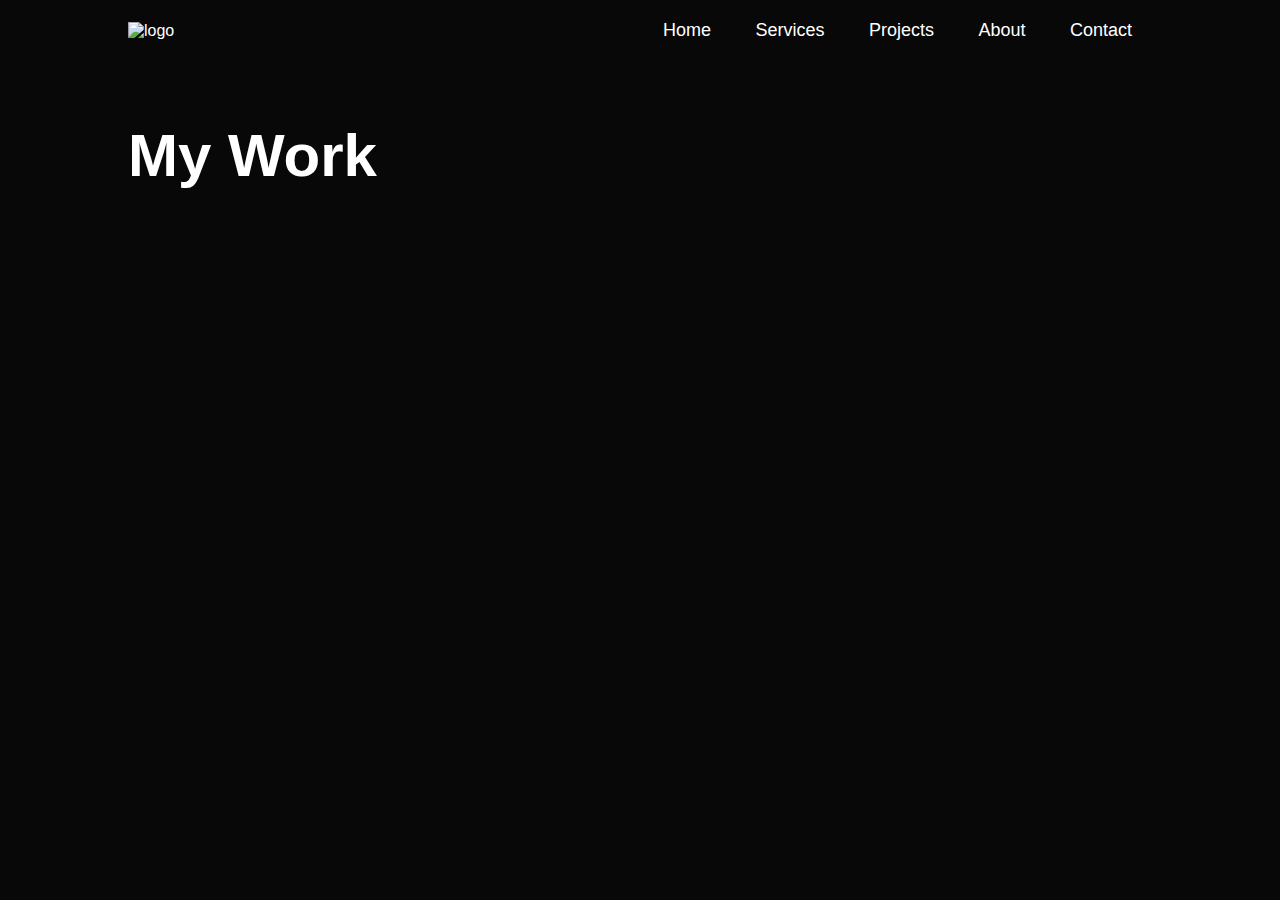
==== projectlist.html @ 203f2e5c "Add files via upload" ====
<!DOCTYPE html>
<html lang="en">
    <head>
        <meta charset="UTF-8">
        <meta http-equiv="X-UA-Compatible" content="IE=edge">
        <meta name="viewport" content="width=device-width, initial-scale=1.0">
        <title>Portfolio</title>
        <link rel="stylesheet" href="style.css">
        <script src="https://kit.fontawesome.com/c55888cb5a.js" crossorigin="anonymous"></script>

    </head>
    <body>
        <div id="header">
            <div class="container">
                <nav>
                    <img src="logo" alt="logo">
                    <ul>
                        <li><a href="#">Home</a></li>
                        <li><a href="#">Services</a></li>
                        <li><a href="#">Projects</a></li>
                        <li><a href="#">About</a></li>
                        <li><a href="#">Contact</a></li>
                    </ul>
                </nav>
            </div>
        </div>
        <div id="portfolio">
            <div class="container">
                <h1 class="sub-title">My Work</h1>
                <div class="work-list">
                    <div class="work">
                        <img src="image1.jpg" alt="">
                        <div class="layer">
                            <h3>Social Media App</h3>
                            <p>Description</p>
                            <a href="#"><i class="fa-solid fa-link"></i></a>
                        </div>
                    </div>
                    <div class="work">
                        <img src="image1.jpg" alt="">
                        <div class="layer">
                            <h3>Social Media App</h3>
                            <p>Description</p>
                            <a href="#"><i class="fa-solid fa-link"></i></a>
                        </div>
                    </div>
                    <div class="work">
                        <img src="image1.jpg" alt="">
                        <div class="layer">
                            <h3>Social Media App</h3>
                            <p>Description</p>
                            <a href="#"><i class="fa-solid fa-link"></i></a>
                        </div>
                    </div>
                </div>
            </div>
        </div>
---- style.css ----
*{
    margin: 0;
    padding: 0;
    font-family: 'Poppins', sans-serif;
    box-sizing: border-box;
}
html{
    scroll-behavior: smooth;
}
body{
    background: #080808;
    color: #fff;
}

#header{
    width: 100%;
    height: 100%;
    /*lägg till background-image om det behvös*/
    background-size: cover;
    background-position: center;
}
.container{
    padding: 10px 10%;

}
nav{
    display: flex;
    align-items: center;
    justify-content: space-between;
    flex-wrap: wrap;
}
.logo{
    width: 140px;
}

nav ul li{
    display: inline-block;
    list-style: none;
    margin: 10px 20px; 
}

nav ul li a{
    color: #fff;
    text-decoration: none;
    font-size: 18px;
    position: relative;
}

nav ul li a::after{
    content: '';
    width: 0;
    height: 3px;
    background: #ff004f;
    position: absolute;
    left: 0;
    bottom: -6px;
    transition: 0.5s;
}
nav ul li a:hover::after{
    width: 60px;
}
.header-text{
    margin-top: 20%;
    font-size: 30px;
}
.header-text h1{
    font-size: 60px;
    margin-top: 20px;
}
.header-text h1 span{
    color: #ff004f;
}


/*About*/

#about{
    padding: 80px 0;
    color: #ababab;
}
.row{
    display: flex;
    justify-content: space-between;
    flex-wrap: wrap;
}
.about-col-1{
    flex-basis: 35%;
}
.about-col-1 img{
    width: 100%;
    border-radius: 15px;
}
.about-col-2{
    flex-basis: 60px;
}
.sub-title{
    font-size: 60px;
    font-weight: 600;
    color: #fff;
}
.tab-titles{
    display: flex;
    margin: 20px 0 40px;

}
.tab-links{
    margin-right: 50px;
    font-size: 18px;
    font-weight: 500;
    cursor: pointer;
    position: relative;
}
.tab-links::after{
    content: '';
    width: 0;
    height: 3px;
    background-color: #ff004f;
    position: absolute;
    left: 0;
    bottom: -8px;
    transition: 0.5s;
}
.tab-links.active-link::after{
    width: 50px;
}
.tab-contents ul li{
    list-style: none;
    margin: 10px 0;

}
.tab-contents ul li span{
    color: #ff004f;
    font-size: 14px;
}
.tab-contents{
    display: none;
}
.tab-contents.active-tab{
    display: block;
}

/*---------------------Services---------*/

#services{
    padding: 30px 0;
}
.services-list{
    display: grid;
    grid-template-columns: repeat(auto-fit, minmax(250px, 1fr));
    grid-gap: 40px;
    margin-top: 50px;
}
.services-list div{
    background: #262626;
    padding: 40px;
    font-size: 13px;
    font-weight: 300;
    border-radius: 10px;
    transition: background 0.5s, transform 0.5s;
}
.services-list div i{
    font-size: 40px;
    margin-bottom: 30px;
}

.services-list div h2{
    font-size: 30px;
    font-weight: 500;
    margin-bottom: 15px;
}
.services-list div a{
    text-decoration: none;
    color: #fff;
    font-size: 12px;
    margin-top: 20px;
    display: inline-block;
}

.services-list div:hover{
    background: #ff004f;
    transform: translateY(-10px);
}
/*portfolio*/

#portfolio{
    padding: 50px 0;
}
.work-list{
    display: grid;
    grid-template-columns: repeat(auto-fit, minmax(250px, 1fr));
    grid-gap: 40px;
    margin-top: 50px;
}
.work{
    border-radius: 10px;
    position: relative;
    overflow: hidden;
}
.work img{
    width: 100%;
    border-radius: 10px;
    display: block;
    transition: transform 0.5s;
}
.layer{
    width: 100%;
    height: 0;
    background: linear-gradient(rgba(0,0,0,0.6), #ff004f);
    border-radius: 10px;
    position: absolute;
    left: 0;
    bottom: 0;
    overflow: hidden;
    display: flex;
    align-items: center;
    justify-content: center;
    flex-direction: column;
    padding: 0 40px;
    text-align: center;
    font-size: 14px;

}
.layer h3 {
    font-weight: 500;
    margin-bottom: 20px;
}

.layer a{
    margin-top: 20px;
    color: #ff004f;
    text-decoration: none;
    font-size: 18px;
    line-height: 60px;
    background: #fff;
    width: 60px;
    height: 60px;
    border-radius: 50%;
    text-align: center;
}
.work:hover img{
    transform: scale(1.1);
}
.work:hover .layer{
    height: 100%;
}
.btn{
    display: block;
    margin: 50px auto;
    width: fit-content;
    border: 1px solid #ff004f;
    padding: 14px 50px;
    border-radius: 6px;
    text-decoration: none;
    color: #fff;
    transition: background 0.5s;
}
.btn:hover{
    background: #ff004f;
}
/*contact*/

.contact-left{
    flex-basis: 35%;
}
.contact-right{
    flex-basis: 60%;
}
.contact-left p{
    margin-top: 30px;
}
.contact-left p i{
    color: #ff004f;
    margin-right: 15px;
    font-size: 25px;
}
.social-icons{
    margin-top: 30px;

}
.social-icons a{
    text-decoration: none;
    font-size: 30px;
    margin-right: 15px;
    color: #ababab;
    display: inline-block; 
    transition: transform 0.5s;   
}

.social-icons a:hover{
    color: #ff004f;
    transform: translateY(-5px);
}
.btn.btn2{
    display: inline-block;
    background: #ff004f;
}
.contact-right form{
    width: 100%;
}
form input, form textarea{
    width: 100%;
    border: 0;
    outline: none;
    background: #262626;
    padding: 15px;
    margin: 15px 0;
    color: #fff;
    font-size: 18px;
    border-radius: 6px;
}
form .btn2{
    padding: 14px 60px;
    font-size: 18px;
    margin-top: 20px;
    cursor: pointer;
}
.copyright{
    width: 100%;
    text-align: center;
    padding: 25px 0;
    background:#262626;
    font-weight: 300;
    margin-top: 20px;
}

nav .fa-solid{
    display: none;
}
/*css for small screens*/


@media only screen and (max-with: 600px) {
    .header-text{
        margin-top: 100%;
        font-size: 16px;
    }
    .header-text h1{
        font-size: 30px;
    }
    nav .fa-solid{
        display: block;
        font-size: 25px;
    }
    nav ul{
        background:#ff004f;
        position: fixed;
        top: 0;
        right: -200px;
        width: 200px;
        height: 100vh;
        padding-top: 50px;
        z-index: 2;
        transition: right 0.5s;

    }
    nav ul li{
        display: block;
        margin: 25px;

    }
    nav ul .fa-solid{
        position: absolute;
        top: 25px;
        left: 25px;
        cursor: pointer;
    }
    .sub-title{
        font-size: 40px;
    }
    .about-col-1, .about-col-2{
        flex-basis: 100%;
    }
    .about-col-1{
        margin-bottom: 30px;
    }
    .about-col-2{
        font-size: 14px;
    }
    .tab-links{
        font-size: 16px;
    }
    .contact-right, .contact-left{
        flex-basis: 100%;
    }
    .copyright{
        font-size: 14px;
    }
}
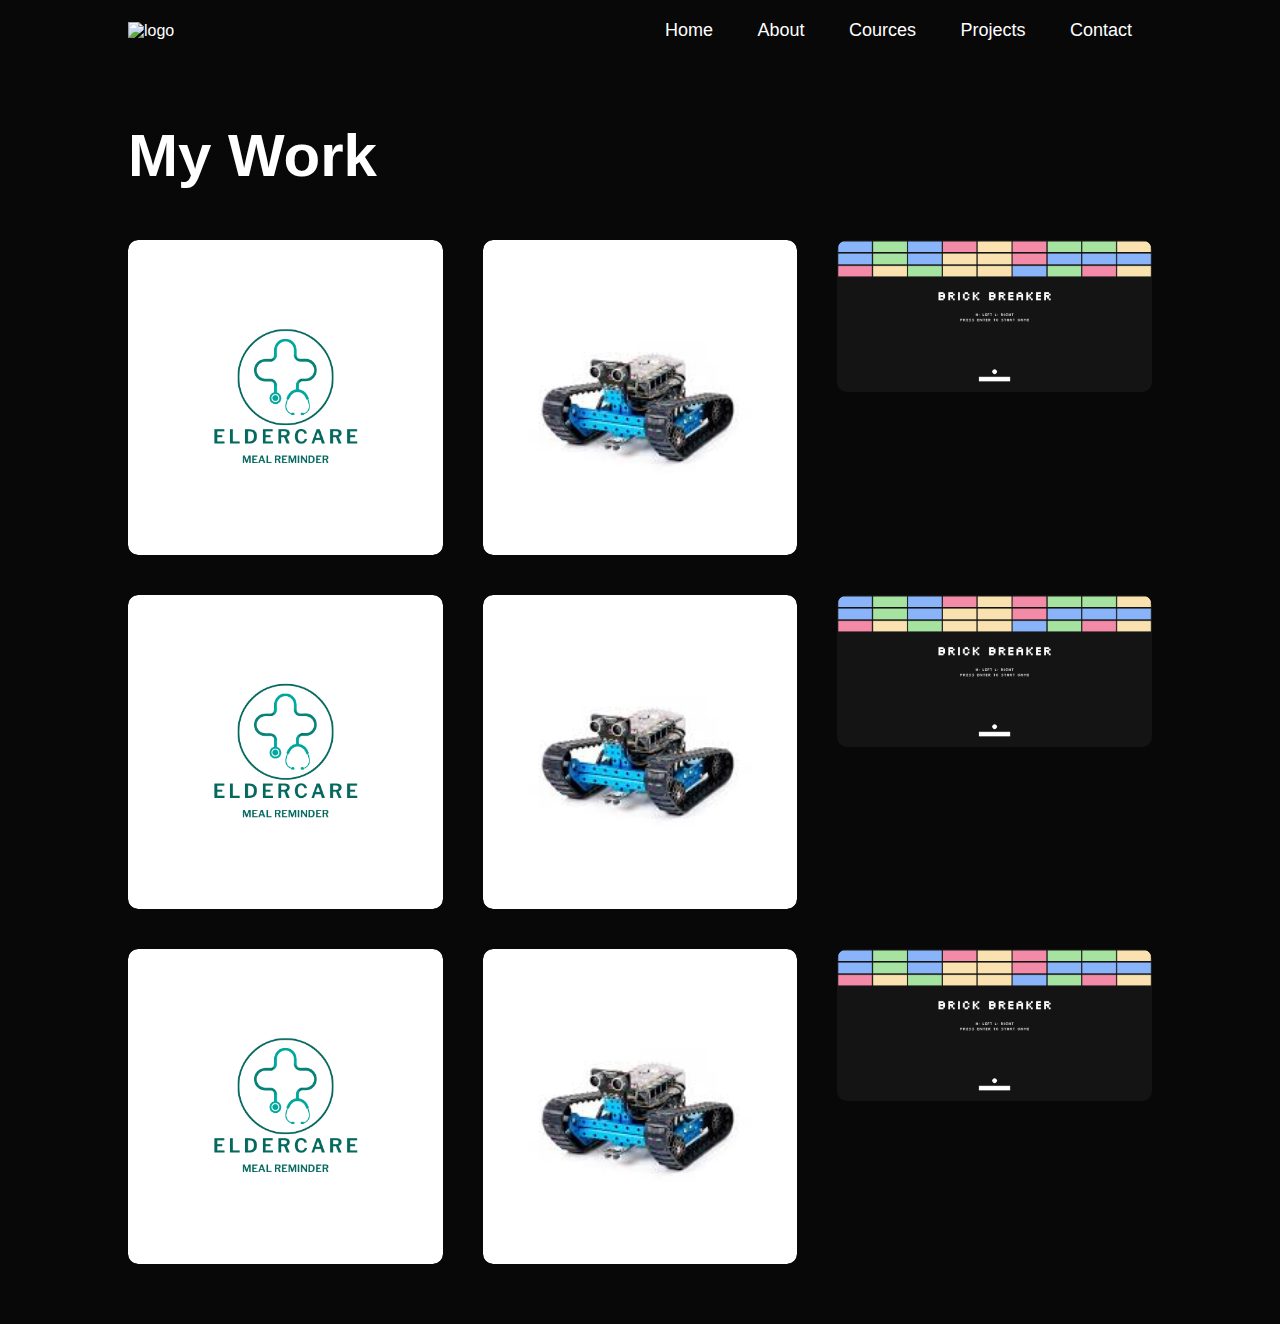
==== commit bbdb4681: "Update 7/2-24" ====
--- a/projectlist.html
+++ b/projectlist.html
@@ -4,7 +4,7 @@
         <meta charset="UTF-8">
         <meta http-equiv="X-UA-Compatible" content="IE=edge">
         <meta name="viewport" content="width=device-width, initial-scale=1.0">
-        <title>Portfolio</title>
+        <title>My Work</title>
         <link rel="stylesheet" href="style.css">
         <script src="https://kit.fontawesome.com/c55888cb5a.js" crossorigin="anonymous"></script>
 
@@ -15,11 +15,11 @@
                 <nav>
                     <img src="logo" alt="logo">
                     <ul>
-                        <li><a href="#">Home</a></li>
-                        <li><a href="#">Services</a></li>
-                        <li><a href="#">Projects</a></li>
-                        <li><a href="#">About</a></li>
-                        <li><a href="#">Contact</a></li>
+                        <li><a href="index.html#header">Home</a></li>
+                        <li><a href="index.html#about">About</a></li>
+                        <li><a href="index.html#completed-courses">Cources</a></li>
+                        <li><a href="index.html#Projects">Projects</a></li>
+                        <li><a href="index.html#contact">Contact</a></li>
                     </ul>
                 </nav>
             </div>
@@ -29,23 +29,70 @@
                 <h1 class="sub-title">My Work</h1>
                 <div class="work-list">
                     <div class="work">
-                        <img src="image1.jpg" alt="">
+                        <img src="Images/ElderCare Logo (1).png" alt="">
+                        <div class="layer">
+                            <h3>ElderCare Android App</h3>
+                            <p>A mobile application aimed at reminding seniors to eat their meals.</p>
+                            <a href="https://github.com/shmoot001/ElderCare"><i class="fa-solid fa-link"></i></a>
+                        </div>
+                    </div>
+                    <div class="work">
+                        <img src="Images/robot1.jpg" alt="">
+                        <div class="layer">
+                            <h3></h3>
+                            <p>Description</p>
+                            <a href="#"><i class="fa-solid fa-link"></i></a>
+                        </div>
+                    </div>
+                    <div class="work">
+                        <img src="Images/brickbreaker.png" alt="">
+                        <div class="layer">
+                            <h3>Social Media App</h3>
+                            <p>Description</p>
+                            <a href="https://github.com/shmoot001/Brick-Breaker"><i class="fa-solid fa-link"></i></a>
+                        </div>
+                    </div>
+                    <div class="work">
+                        <img src="Images/ElderCare Logo (1).png" alt="">
+                        <div class="layer">
+                            <h3>ElderCare Android App</h3>
+                            <p>Description</p>
+                            <a href="#"><i class="fa-solid fa-link"></i></a>
+                        </div>
+                    </div>
+                    <div class="work">
+                        <img src="Images/robot1.jpg" alt="">
+                        <div class="layer">
+                            <h3></h3>
+                            <p>Description</p>
+                            <a href="#"><i class="fa-solid fa-link"></i></a>
+                        </div>
+                    </div>
+                    <div class="work">
+                        <img src="Images/brickbreaker.png" alt="">
                         <div class="layer">
                             <h3>Social Media App</h3>
                             <p>Description</p>
                             <a href="#"><i class="fa-solid fa-link"></i></a>
                         </div>
-                    </div>
-                    <div class="work">
-                        <img src="image1.jpg" alt="">
+                    </div>                    <div class="work">
+                        <img src="Images/ElderCare Logo (1).png" alt="">
                         <div class="layer">
-                            <h3>Social Media App</h3>
+                            <h3>ElderCare Android App</h3>
                             <p>Description</p>
                             <a href="#"><i class="fa-solid fa-link"></i></a>
                         </div>
                     </div>
                     <div class="work">
-                        <img src="image1.jpg" alt="">
+                        <img src="Images/robot1.jpg" alt="">
+                        <div class="layer">
+                            <h3></h3>
+                            <p>Description</p>
+                            <a href="#"><i class="fa-solid fa-link"></i></a>
+                        </div>
+                    </div>
+                    <div class="work">
+                        <img src="Images/brickbreaker.png" alt="">
                         <div class="layer">
                             <h3>Social Media App</h3>
                             <p>Description</p>
@@ -56,4 +103,32 @@
             </div>
         </div>
 
- +        <script>
+            var tablinks = document.getElementsByClassName("tab-links");
+            var tabcontents = document.getElementsByClassName("tab-contents");
+
+            function opentab(tabname){
+                for(tablink of tablinks){
+                    tablink.classList.remove("active-link");
+                }
+                for(tabcontent of tabcontents){
+                    tabcontent.classList.remove("active-tab");
+                }
+                event.currentTarget.classList.add("active-link");
+                document.getElementById(tabname).classList.add("active-tab");
+
+            }
+        </script>
+        <script>
+            var sidemenu = document.getElementById("sidemenu");
+            function openmenu(){
+                sidemenu.style.right = "0";
+            }
+            function closemenu(){
+                sidemenu.style.right = "-200px";
+            }
+        </script>
+
+
+    </body>
+</html>--- a/style.css
+++ b/style.css
@@ -138,6 +138,60 @@
 .tab-contents.active-tab{
     display: block;
 }
+
+/*---------------------Cources---------*/
+#completed-courses{
+    padding: 30px 0;
+}
+.cources-list{
+    display: grid;
+    grid-template-columns: repeat(auto-fit, minmax(250px, 1fr));
+    grid-gap: 20px;
+    margin-top: 50px;
+}
+
+.type-cource{
+
+    margin-top: 40px;
+    color: gray;
+
+}
+
+.cources-list div{
+    background: #262626;
+    padding: 10px;
+    font-size: 8px;
+    font-weight: 300;
+    border-radius: 10px;
+    transition: background 0.5s, transform 0.5s;
+}
+
+.cources-list div h2{
+    font-size: 25px;
+    font-weight: 500;
+    margin-bottom: 15px;
+    text-align: center;
+
+}
+.cources-list div:hover{
+    background: #ff004f;
+    transform: translateY(-10px);
+}
+
+.cources-list div h2{
+    font-size: 20px;
+    font-weight: 500;
+    margin-bottom: 15px;
+}
+.cources-list div a{
+    text-decoration: none;
+    color: #fff;
+    font-size: 12px;
+    margin-top: 10px;
+    text-align: center;
+    display: inline-block;
+}
+
 
 /*---------------------Services---------*/
 
@@ -329,7 +383,7 @@
 /*css for small screens*/
 
 
-@media only screen and (max-with: 600px) {
+@media only screen and (max-width: 600px) {
     .header-text{
         margin-top: 100%;
         font-size: 16px;
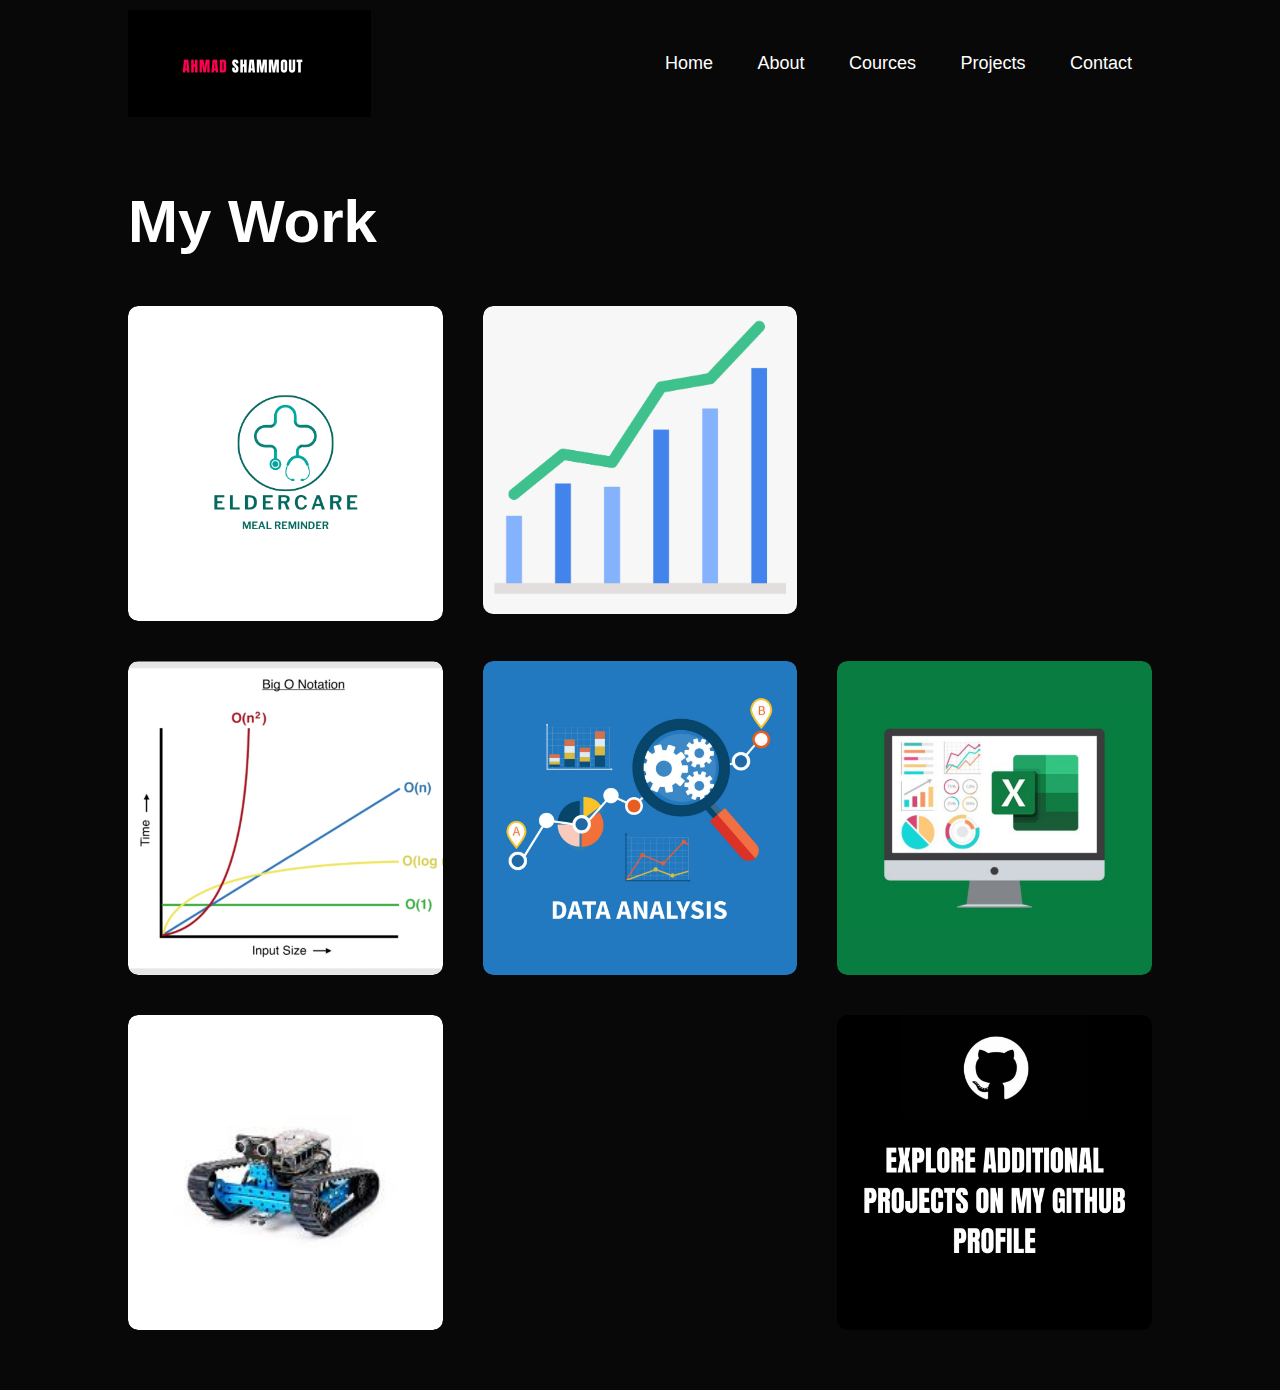
==== commit dea2144b: "LastUpdate" ====
--- a/projectlist.html
+++ b/projectlist.html
@@ -6,6 +6,8 @@
         <meta name="viewport" content="width=device-width, initial-scale=1.0">
         <title>My Work</title>
         <link rel="stylesheet" href="style.css">
+        <link rel="icon" href="AS.ico" type="image/x-icon">
+        <link rel="shortcut icon" href="AS.ico" type="image/x-icon">
         <script src="https://kit.fontawesome.com/c55888cb5a.js" crossorigin="anonymous"></script>
 
     </head>
@@ -13,7 +15,7 @@
         <div id="header">
             <div class="container">
                 <nav>
-                    <img src="logo" alt="logo">
+                    <img src="Images/Ahmad Shammout.png" alt="logo">
                     <ul>
                         <li><a href="index.html#header">Home</a></li>
                         <li><a href="index.html#about">About</a></li>
@@ -32,73 +34,75 @@
                         <img src="Images/ElderCare Logo (1).png" alt="">
                         <div class="layer">
                             <h3>ElderCare Android App</h3>
-                            <p>A mobile application aimed at reminding seniors to eat their meals.</p>
+                            <p>A mobile application aimed at reminding seniors to eat their meals.<br> (Java, Node.js, MongoDB)</p>
                             <a href="https://github.com/shmoot001/ElderCare"><i class="fa-solid fa-link"></i></a>
                         </div>
                     </div>
                     <div class="work">
-                        <img src="Images/robot1.jpg" alt="">
+                        <img src="Images/salesana.png" alt="">
                         <div class="layer">
-                            <h3></h3>
-                            <p>Description</p>
-                            <a href="#"><i class="fa-solid fa-link"></i></a>
+                            <h3>Sales Analysis</h3>
+                            <p>Python-based sales analysis project utilizing Pandas and Matplotlib</p>
+                            <a href="https://github.com/shmoot001/Sales-Analysis-Python-Pandas-Matplotlib-"><i class="fa-solid fa-link"></i></a>
                         </div>
                     </div>
                     <div class="work">
-                        <img src="Images/brickbreaker.png" alt="">
+                        <img src="Images/BrickBreaker.png" alt="">
                         <div class="layer">
-                            <h3>Social Media App</h3>
-                            <p>Description</p>
+                            <h3>Brick Breaker</h3>
+                            <p>Developed a Brick Breaker game using Java and object-oriented programming principles</p>
                             <a href="https://github.com/shmoot001/Brick-Breaker"><i class="fa-solid fa-link"></i></a>
                         </div>
                     </div>
                     <div class="work">
-                        <img src="Images/ElderCare Logo (1).png" alt="">
-                        <div class="layer">
-                            <h3>ElderCare Android App</h3>
-                            <p>Description</p>
-                            <a href="#"><i class="fa-solid fa-link"></i></a>
+                            <img src="Images/AlgorithAnalyis (1).png" alt="">
+                            <div class="layer">
+                                <h3>Algorithm Analysis</h3>
+                                <p>Analyzing Time Complexity: Comparative Study of Sorting and Searching Algorithms</p>
+                                <a href="https://github.com/shmoot001/Algorithm-Analysis"><i class="fa-solid fa-link"></i></a>
+                            </div>
                         </div>
-                    </div>
-                    <div class="work">
-                        <img src="Images/robot1.jpg" alt="">
-                        <div class="layer">
-                            <h3></h3>
-                            <p>Description</p>
-                            <a href="#"><i class="fa-solid fa-link"></i></a>
+                        <div class="work">
+                            <img src="Images/RullandeCylinder.png" alt="">
+                            <div class="layer">
+                                <h3>Rolling Cylinders</h3>
+                                <p>Analyzing Cylinder Rolling Time: Identifying Factors Impacting Motion Duration Using MATLAB</p>
+                                <a href="https://github.com/shmoot001/Rolling-Cylinders"><i class="fa-solid fa-link"></i></a>
+                            </div>
                         </div>
-                    </div>
-                    <div class="work">
-                        <img src="Images/brickbreaker.png" alt="">
-                        <div class="layer">
-                            <h3>Social Media App</h3>
-                            <p>Description</p>
-                            <a href="#"><i class="fa-solid fa-link"></i></a>
+                        <div class="work">
+                            <img src="Images/excel.png" alt="">
+                            <div class="layer">
+                                <h3>Sales Analysis Using Excel</h3>
+                                <p>Sales Data Analysis for Coffee Varieties: Excel Dashboard Creation for Visualization and Insights</p>
+                                <a href="https://github.com/shmoot001/Sales-Analysis---Excel-"><i class="fa-solid fa-link"></i></a>
+                            </div>
+                        </div>    
+                        <div class="work">
+                            <img src="Images/robot1.jpg" alt="">
+                            <div class="layer">
+                                <h3>Arduino Mega2560 FreeRTOS </h3>
+                                <p>Autonomous Navigation with Arduino Mega2560 and FreeRTOS: Track Following and Obstacle Avoidance Implementation</p>
+                                <a href="https://github.com/shmoot001/Arduino-Mega2560---FreeRTOS"><i class="fa-solid fa-link"></i></a>
+                            </div>
                         </div>
-                    </div>                    <div class="work">
-                        <img src="Images/ElderCare Logo (1).png" alt="">
-                        <div class="layer">
-                            <h3>ElderCare Android App</h3>
-                            <p>Description</p>
-                            <a href="#"><i class="fa-solid fa-link"></i></a>
+                        <div class="work">
+                            <img src="Images/portfolio.png" alt="">
+                            <div class="layer">
+                                <h3>Portfolio</h3>
+                                <p>Creating a Personal Portfolio: Utilizing HTML, CSS, and JavaScript for Web Development</p>
+                                <a href="https://github.com/shmoot001/portfolio_AhmadShammout"><i class="fa-solid fa-link"></i></a>
+                            </div>
                         </div>
-                    </div>
-                    <div class="work">
-                        <img src="Images/robot1.jpg" alt="">
-                        <div class="layer">
-                            <h3></h3>
-                            <p>Description</p>
-                            <a href="#"><i class="fa-solid fa-link"></i></a>
+                        <div class="work">
+                            <img src="Images/Github.png" alt="">
+                            <div class="layer">
+                                <h3>GitHub</h3>
+                                <p>Explore More</p>
+                                <a href="https://github.com/shmoot001/"><i class="fa-solid fa-link"></i></a>
+                            </div>
                         </div>
-                    </div>
-                    <div class="work">
-                        <img src="Images/brickbreaker.png" alt="">
-                        <div class="layer">
-                            <h3>Social Media App</h3>
-                            <p>Description</p>
-                            <a href="#"><i class="fa-solid fa-link"></i></a>
-                        </div>
-                    </div>
+
                 </div>
             </div>
         </div>
--- a/style.css
+++ b/style.css
@@ -79,7 +79,7 @@
     color: #ababab;
 }
 .row{
-    display: flex;
+    display: block;
     justify-content: space-between;
     flex-wrap: wrap;
 }
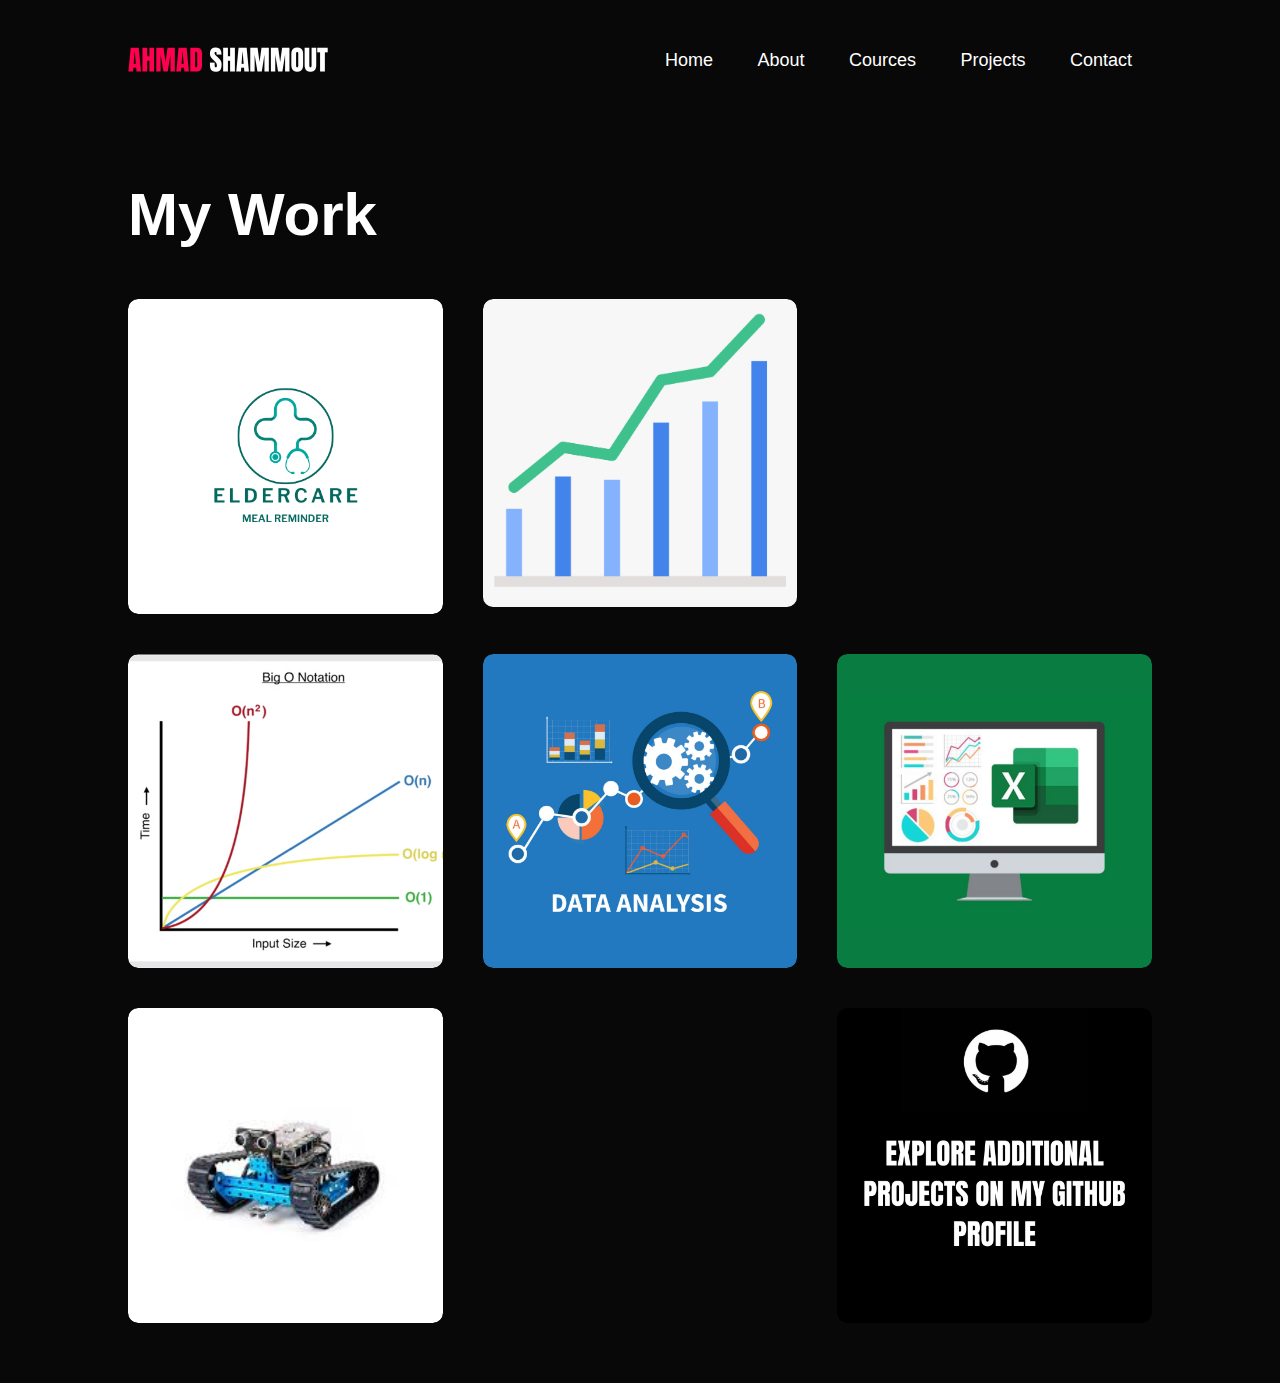
==== commit 146259a8: "New Update" ====
--- a/projectlist.html
+++ b/projectlist.html
@@ -15,14 +15,16 @@
         <div id="header">
             <div class="container">
                 <nav>
-                    <img src="Images/Ahmad Shammout.png" alt="logo">
+                    <img src="Images/Logo.png" alt="logo">
                     <ul>
                         <li><a href="index.html#header">Home</a></li>
                         <li><a href="index.html#about">About</a></li>
                         <li><a href="index.html#completed-courses">Cources</a></li>
                         <li><a href="index.html#Projects">Projects</a></li>
                         <li><a href="index.html#contact">Contact</a></li>
+                        <i class="fa-solid fa-xmark" onclick="closemenu()"></i>
                     </ul>
+                    <i class="fa-solid fa-bars" onclick="openmenu()"></i>
                 </nav>
             </div>
         </div>
@@ -132,7 +134,5 @@
                 sidemenu.style.right = "-200px";
             }
         </script>
-
-
     </body>
 </html>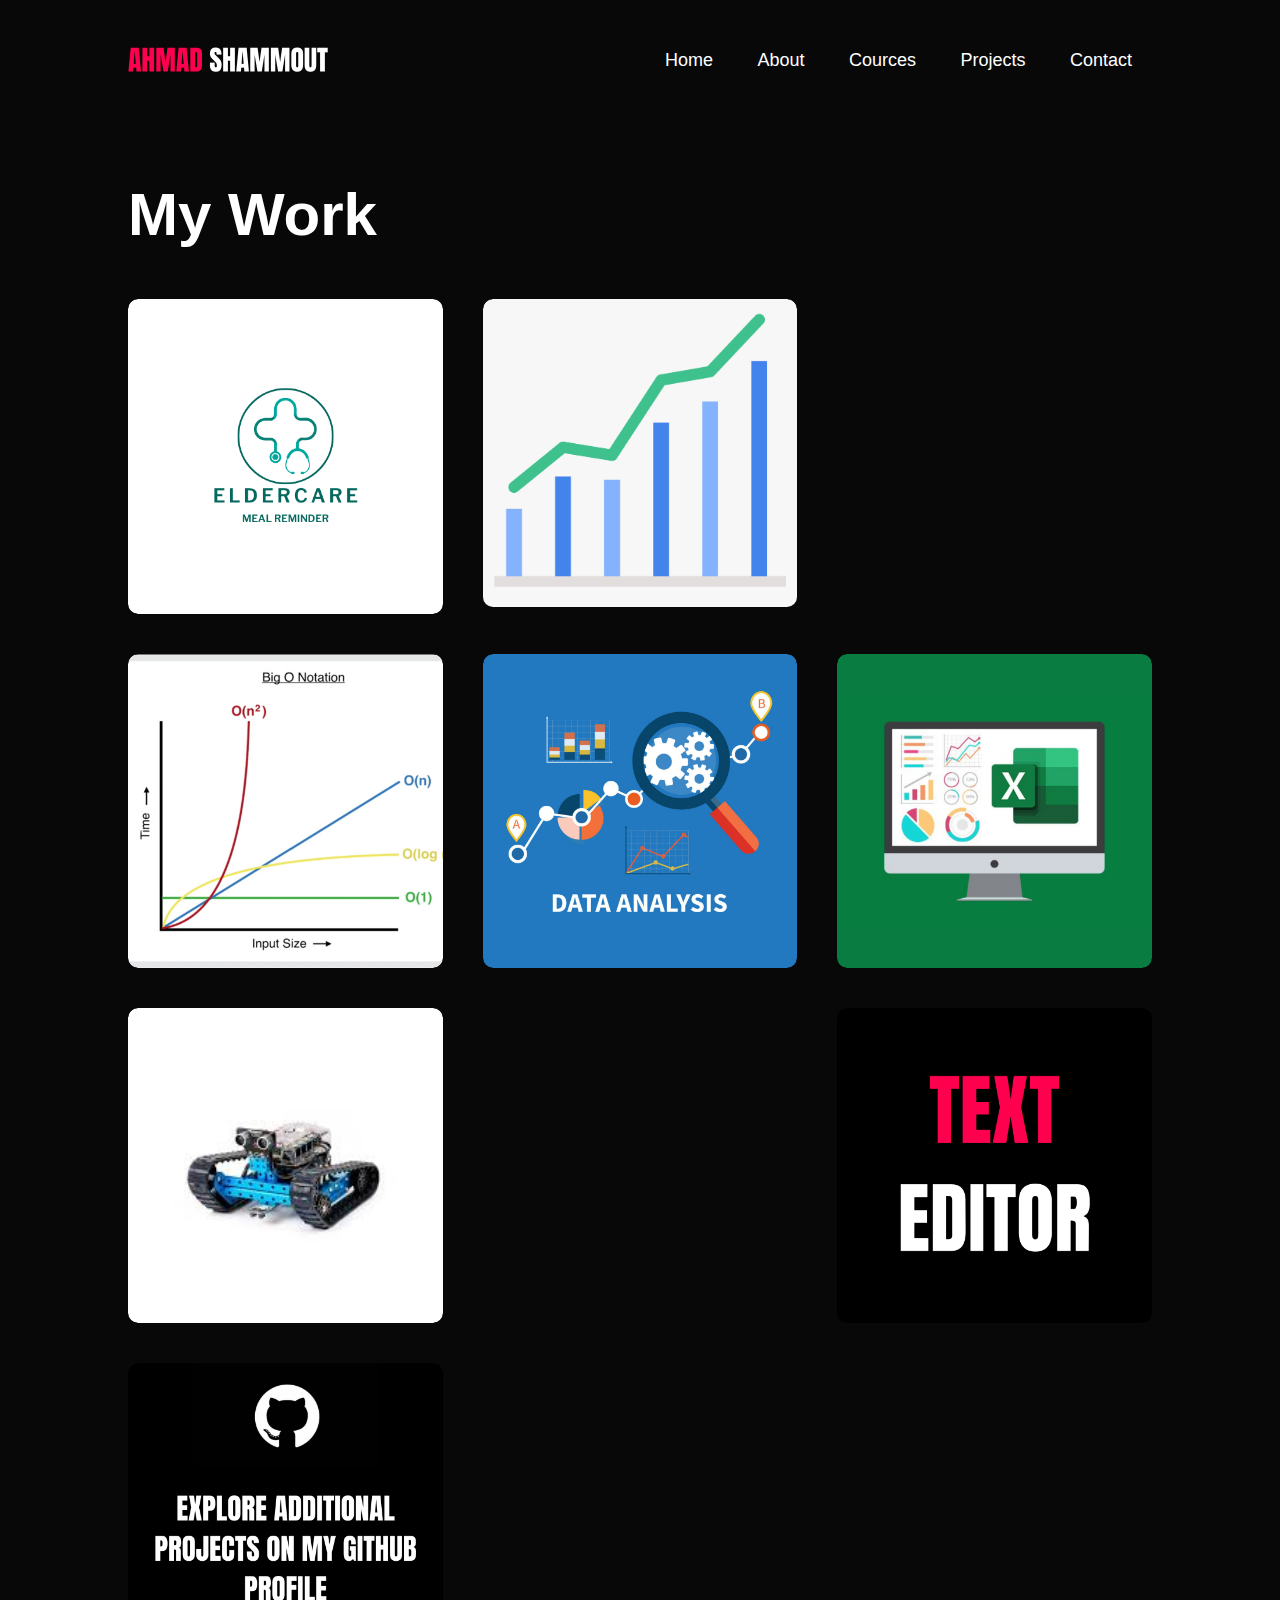
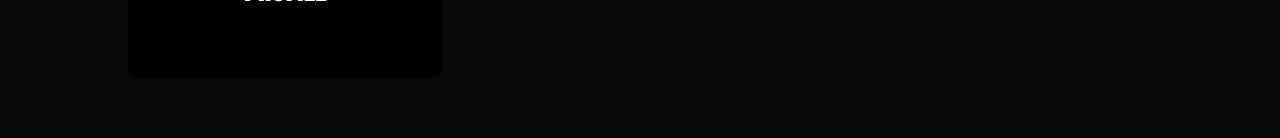
==== commit 0eaa4fbe: "Added new project Text Editor" ====
--- a/projectlist.html
+++ b/projectlist.html
@@ -16,7 +16,7 @@
             <div class="container">
                 <nav>
                     <img src="Images/Logo.png" alt="logo">
-                    <ul>
+                    <ul id="sidemenu">
                         <li><a href="index.html#header">Home</a></li>
                         <li><a href="index.html#about">About</a></li>
                         <li><a href="index.html#completed-courses">Cources</a></li>
@@ -97,6 +97,14 @@
                             </div>
                         </div>
                         <div class="work">
+                            <img src="Images/textEditor.png" alt="">
+                            <div class="layer">
+                                <h3>Text Editor</h3>
+                                <p>Building a Text Editor: C# Implementation with UWP Graphic Interface</p>
+                                <a href="https://github.com/shmoot001/TextEditor"><i class="fa-solid fa-link"></i></a>
+                            </div>
+                        </div>
+                        <div class="work">
                             <img src="Images/Github.png" alt="">
                             <div class="layer">
                                 <h3>GitHub</h3>
